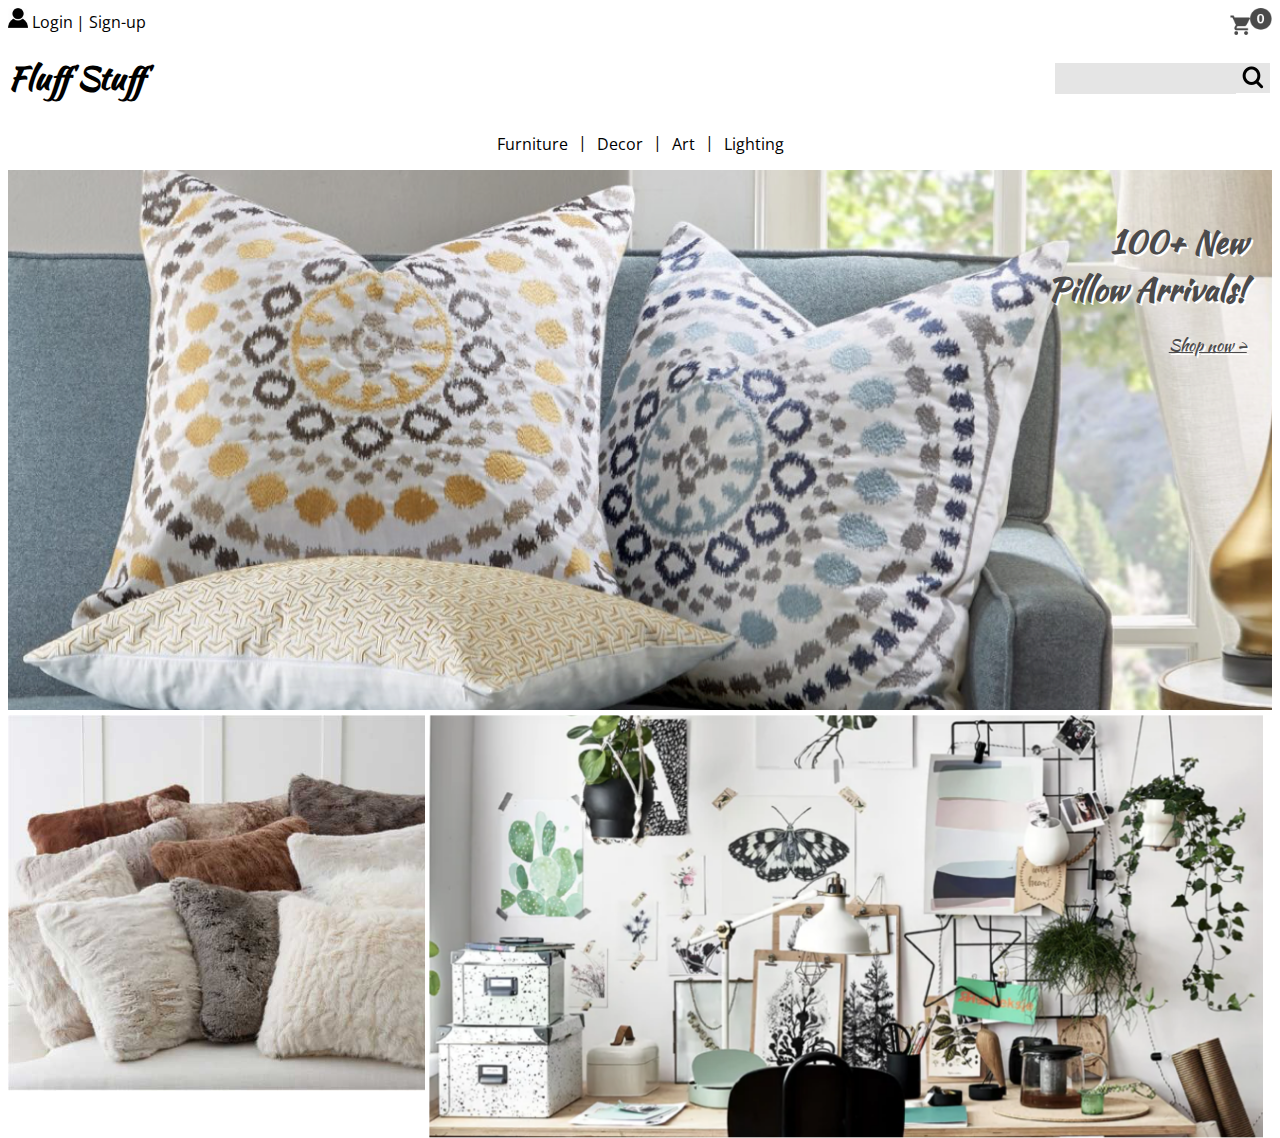
==== index.html @ 13a357bb "commit" ====
<!DOCTYPE html>
<html>
<head>
<title>Fluff Stuff</title>
<link rel="stylesheet" type="text/css" href="stylesheet.css">
</head>

<!--fonts used in prototype seem to be Sketch specific.
Selected some acceptable replacement fonts. -->
<link href='https://fonts.googleapis.com/css?family=Kaushan Script' rel='stylesheet'>
<link href="https://fonts.googleapis.com/css?family=Open+Sans" rel="stylesheet">


<body>

<!-- Fluff stuff logo, cart icon, etc at the top of the page-->
    <div class="login">
        <img src="person_icon_2.png" alt="person icon" width="20" height="20">
        <a href="#home" style="padding-right: 3px">Login</a><a>|</a>
        <a href="#home">Sign-up</a>
    </div>
    <div class="cart-icon">
      <img src="cart icon.png" alt="cart icon">
    </div>

    <div>
      <div class="title"><h1><a href="index.html">Fluff Stuff</a></h1></div>
      <div class="search-module">
        <input type="text">
        <button type="submit"><img src="search_icon.png"></button>
      </div>
    </div>


<!-- Navbar/menu at the top-->
    <div class="topnav">
      <div class="menu">
        <a href="#home">Furniture</a><p>|</p>
        <div class="dropdown">
          <a class="dropbtn">Decor</a><p>|</p>
          <div class="dropdown-content">
            <a href="#">Vases</a>
            <a href="#">Planters</a>
            <a href="product_list.html">Pillows</a>
            <a href="#">Table Sets</a>
          </div>
        </div>
        <a href="#news">Art</a><p>|</p>
        <a href="#news">Lighting</a>
      </div>
    </div>


    <div class="hero-image-home">
      <div class="hero-text-home">
        <h1>100+ New <br> Pillow Arrivals!</h1>
        <a class="shop-now" href="product_list.html">Shop now ></a>
      </div>
    </div>


<!--inspiration images under the hero image-->
    <div class="home-table">
        <img src="faux%20fur%20page%201.jpg" alt="fur" style="width: 33%">
        <img src="ikea%20page%201.png" alt="ikea" style="width: 66%">
    </div>
</body>
</html>
---- stylesheet.css ----
/*fonts used in prototype seem to be Sketch specific.
Selected some acceptable replacement fonts.*/

.login {
    display: inline-block;
}

.login a {
    text-decoration: none;
    color: black;
}

.cart-icon {
    float: right;
    display: inline-block;
}

.cart-icon img {
    width: 42px;
    height: 27px;
}

#itemCount {
  position: absolute;
  display: none;
  top: -10px;
  left: -10px;
  width: 20px;
  height: 20px;
  border-radius: 50%;
  background: red;
  color: white;
  text-align: center;
}

.cart-header {
    font-weight: bold;
}

.qty {
    display: inline-block;
    text-align: right;
}

.cart-price {
    display: inline-block;
    text-align: right;
    width: 20%;
}

.cart-item {
    width: 100%;
    margin: 0;
    padding: 0;
}

.cart-image {
    display: inline-block;
    width: 15%;
}

.cart-image img {
   width: 175px;
}

.cart-description {
    display: inline-block;
    width: 38%;
}

.cart-description p {
    padding-left: 50px;
}

.cart-qty {
    display: inline-block;
    text-align: right;
    width: 20%;
}




/* TODO: .cart-description
// and   .cart-picture
// and then use them in the html where you want more divs.
// they'll probably need a "text-align: left" to override
what was done in cart-header/cart-item.*/

h1 {
    font-family: "Kaushan Script";
}

.title{
    display: inline-block;
}

h1 a {
    text-decoration: none;
    color: black;
}

h2 {
    font-family: 'Open Sans', sans-serif;
}

h3 {
    font-family: 'Open Sans', sans-serif;
    font-size: 15px;
}

body, html {
    height: 100%;
    font-family: 'Open Sans', sans-serif;
}

/* Hero image code from W3Schools*/
.hero-image-product-list {
    background-image: url("hero_image_product_list.jpg");
        /* Set a specific height */
    height: 40%;

    /* Position and center the image to scale nicely
    on all screens from W3Schools*/
    background-position: center;
    background-repeat: no-repeat;
    background-size: cover;
    position: relative;
}

/* Position and center the image to scale nicely on
all screens from W3Schools*/
.hero-image-home {
    background-image: url("hero image page 1.svg");
    height: 60%;
    background-position: center;
    background-repeat: no-repeat;
    background-size: cover;
    position: relative;
}


.hero-text-home {
    position: absolute;
    text-align: right;
    top: 5%;
    right: 2%;
    color: #4C4B4C;
    text-shadow: 2px 2px white;

}

/* Place product list page hero text in the
middle of the image */
.hero-text-list {
    text-align: right;
    float: right;
    position: absolute;
    top: 50%;
    left: 50%;
    transform: translate(-50%, -50%);
    color: white;
    text-shadow: 2px 2px #3a3a3a;
}

.shop-now {
    color: #4C4B4C;
    font-family: "Kaushan Script";
}

.topnav {
    text-align: center
}
/* Navbar container */
.menu {
    margin: 0;
    padding: 0;
    background-color: #FFF;
    font-family: 'Open Sans', sans-serif;
    display: inline-block;
}

/* Links inside the navbar */
.menu a {
    float: left;
    font-size: 16px;
    color: black;
    text-align: center;
    padding: 10px;
    text-decoration: none;
}

.menu p {
    float: left;
    margin: 0;
    padding: 8px 0 12px 0;
}

/* Dropdown container code from W3Schools*/
.dropdown {
  float: left;
  overflow: hidden;
}

/* Dropdown button code from W3Schools*/
.dropdown .dropbtn {
  font-size: 16px;
  border: none;
  outline: none;
  color: black;
  padding: 10px;
  background-color: inherit;
  font-family: inherit; /* Important for vertical align on mobile phones */
  margin: 0; /* Important for vertical align on mobile phones */
}

/* Making the text pink and underlined when you hover*/
.topnav a:hover, .dropdown:hover .dropbtn {
  color: #F08C7D;
  text-decoration: underline;
}

/* Dropdown content (hidden by default) code from W3Schools*/
.dropdown-content {
  display: none;
  position: absolute;
  margin-top: 42px;
  background-color: #f9f9f9;
  min-width: 160px;
  box-shadow: 0px 8px 16px 0px rgba(0,0,0,0.2);
  z-index: 1;
}

/* Links inside the dropdown */
.dropdown-content a {
  float: none;
  color: black;
  padding: 12px 16px;
  display: block;
  text-align: left;
}

/* Add a grey background color to dropdown
links on hover */
.dropdown-content a:hover {
  background-color: #ddd;
}

/* Show the dropdown menu on hover */
.dropdown:hover .dropdown-content {
  display: block;
}

.search-module {
    display: inline-block;
    position: absolute;
    right: 5px;
    padding: 30px 0 10px 0;
}

.search-module input {
    background-color: #E5E5E5;
    height: 29px;
    border: none;
    vertical-align: bottom;
    margin-right: -1px;
}

.search-module button {
    background-color: #E5E5E5;
    border: none;
    margin-bottom: 0;
    padding-top: 3px;
    margin-left: -3px;
    margin-right: 5px;
}

.left-nav {
    width: 25%;
    display: inline-block;
    vertical-align: top;
}

.gallery {
    width: 70%;
    display: inline-block;
}

.gallery-row {
    width: 100%
}

.gallery-column {
    margin: 5px;
    width: 45%;
    border: none;
    display: inline-block;
}

.gallery-column img {
    width: 100%;
    height: auto;
}

/*following two accordion related style blocks from W3Schools*/
.accordion {
    background-color: #eee;
    color: #444;
    cursor: pointer;
    padding: 18px;
    width: 100%;
    text-align: left;
    border-style: solid;
    border-width: 1px;
    border-color: #3a3a3a;
    outline: none;
    transition: 0.4s;
    margin: 0;
    font-family: 'Open Sans', sans-serif;
    font-size: 15px;
}

/* Add a background color to the button
when you move the mouse over it (hover) */
.active, .accordion:hover {
    background-color: #ccc;
}

/* Style the accordion panel. Note: hidden by default */
.panel {
    padding: 0 18px;
    background-color: white;
    display: block;
    border-style: solid;
    border-width: 1px;
    border-color: #3a3a3a;
}

/*styling carat downfacing icon*/
.carat_down{
    width: 20px;
    height: 10px;
    float: right;
}

/*styling carat sidefacing icon*/
.carat_icon{
    width: 10px;
    height: 20px;
    float: right;
}

h2.pillow-styles {
    text-align: center;
    font-family: 'Open Sans', sans-serif;
}

div.desc {
    padding: 15px;
    text-align: center;
    font-family: 'Open Sans', sans-serif;
    text-decoration: none;
}

.desc a {
    text-decoration: none;
    color: black;
}

.home-table img {
    display: inline-block;
    vertical-align: top;
    padding-top: 5px;
}

.round-pillow {
    width: 25%;
    display: inline-block;
    vertical-align: top;
}

.round-pillow img {
    width: 100%;
}

.price {
    color: #F76E6E;
    font-weight: bold;
}

.product-details {
    width: 50%;
    display: inline-block;
    margin-left: 80px;
}

.centered {
    text-align: center;
}

.left-aligned {
    text-align: left;
}

.quantity {
    display: inline-block;
}

.add-to-cart {
    display: inline-block;
}

.pink-button {
    background-color: #F1C8C8;
    border-radius: 4px;
    height: 30px;
    font-family: "Open Sans";
    font-weight: bold;
    font-size: 12px;
}

.sign-in input, .checkout-as-guest input {
    width: 300px;
    height: 30px;
    margin: 5px;
    border-radius: 4px;
}

.sign-in {
    display: inline-block;
    vertical-align: top;
    text-align: left;
    margin: 40px 40px 0 0;
}

.checkout-as-guest {
    display: inline-block;
    vertical-align: top;
    text-align: left;
    margin: 40px;
}

.to-checkout {
    display: inline-block;
    float: right;
    margin-top: 50px;
}
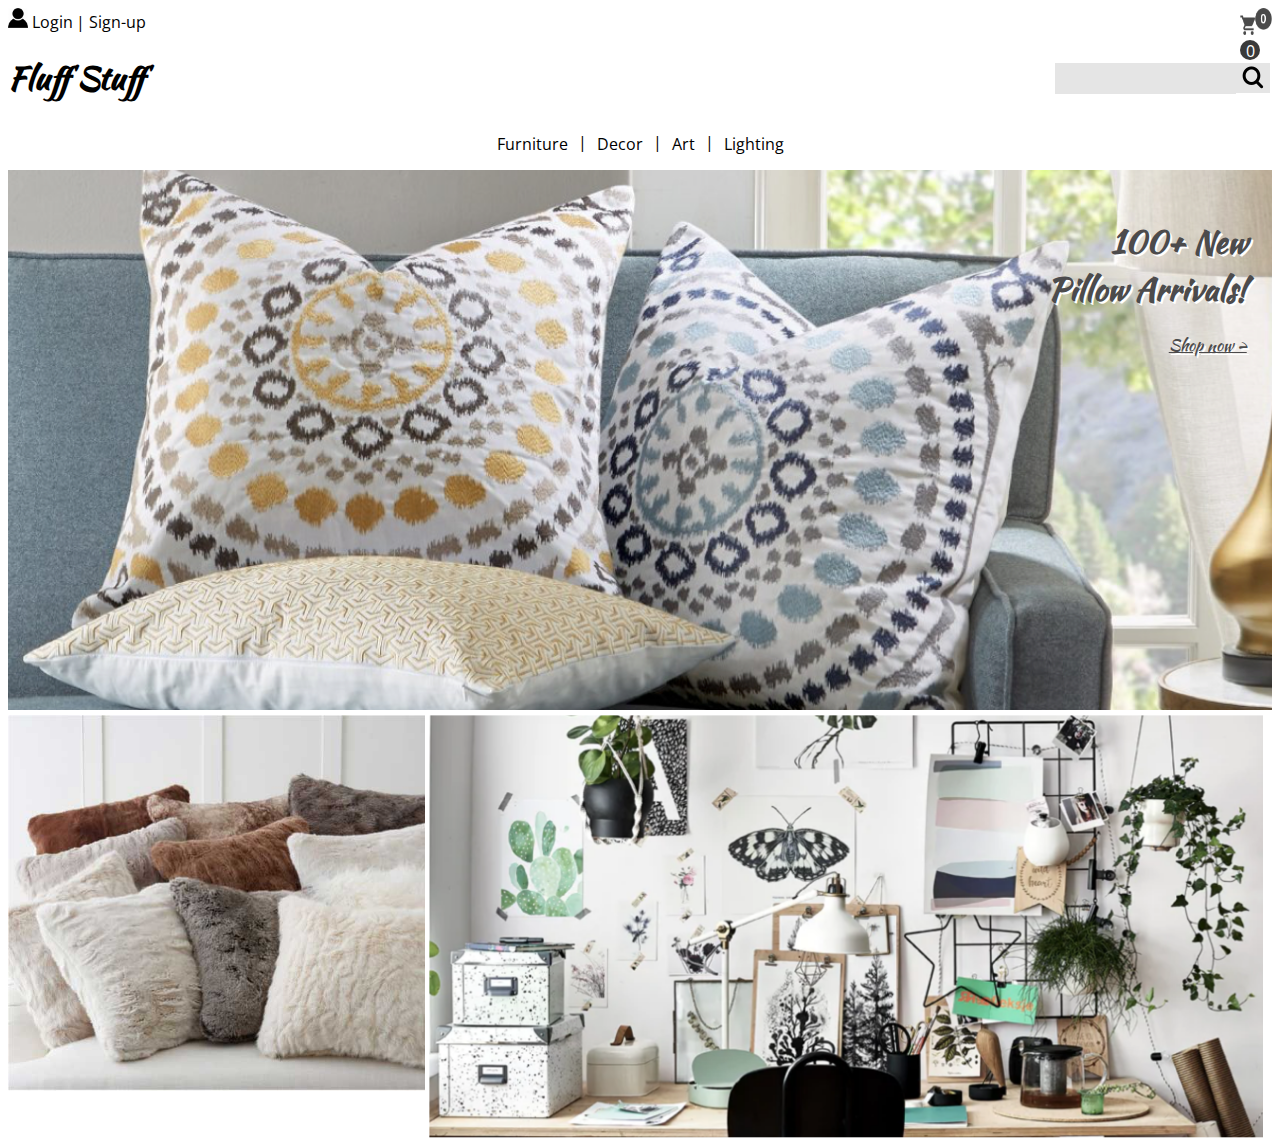
==== commit 92569e82: "commit" ====
--- a/index.html
+++ b/index.html
@@ -21,6 +21,7 @@
     </div>
     <div class="cart-icon">
       <img src="cart icon.png" alt="cart icon">
+      <div class="cart-count">0</div>
     </div>
 
     <div>
--- a/stylesheet.css
+++ b/stylesheet.css
@@ -16,8 +16,17 @@
 }
 
 .cart-icon img {
-    width: 42px;
+    width: 32px;
     height: 27px;
+}
+
+.cart-count {
+    border-radius: 50%;
+    width: 20px;
+    height: 20px;
+    color: white;
+    background-color: #3a3a3a;
+    text-align: center;
 }
 
 #itemCount {
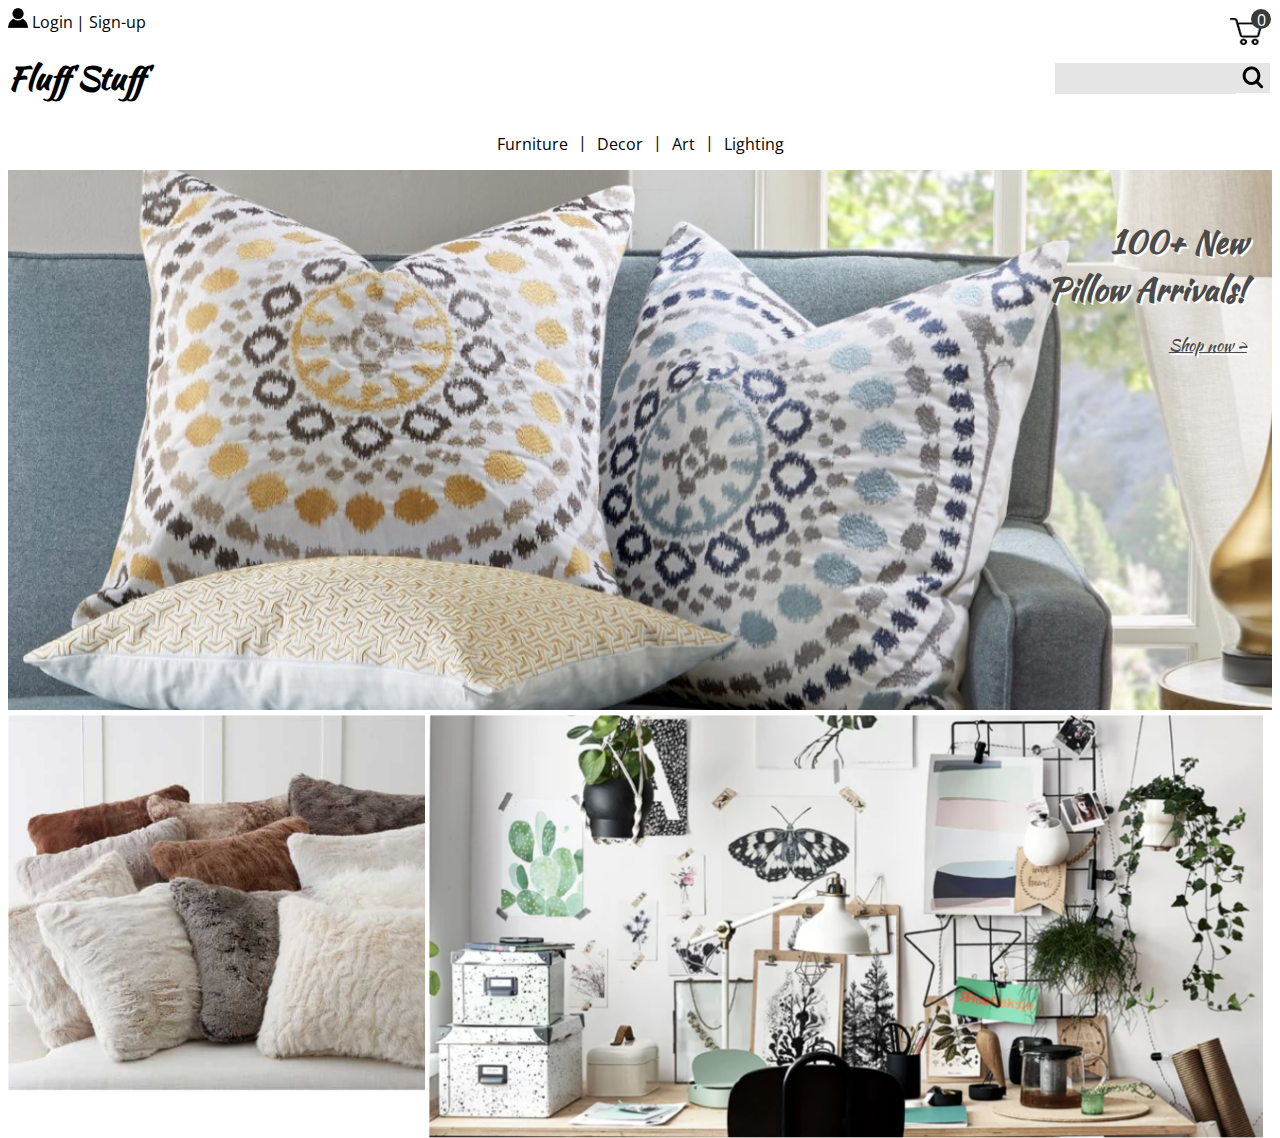
==== commit 79d0cc44: "updated carts for homepage and list page" ====
--- a/index.html
+++ b/index.html
@@ -1,8 +1,10 @@
 <!DOCTYPE html>
 <html>
 <head>
-<title>Fluff Stuff</title>
+<title>Round Pillow - Fluff Stuff</title>
 <link rel="stylesheet" type="text/css" href="stylesheet.css">
+<script src="https://ajax.googleapis.com/ajax/libs/jquery/2.1.4/jquery.min.js"></script>
+
 </head>
 
 <!--fonts used in prototype seem to be Sketch specific.
@@ -11,17 +13,17 @@
 <link href="https://fonts.googleapis.com/css?family=Open+Sans" rel="stylesheet">
 
 
-<body>
-
+<body onload="updateCartCount('cart-count'); setupAddedToCartPopup();">
 <!-- Fluff stuff logo, cart icon, etc at the top of the page-->
     <div class="login">
         <img src="person_icon_2.png" alt="person icon" width="20" height="20">
         <a href="#home" style="padding-right: 3px">Login</a><a>|</a>
         <a href="#home">Sign-up</a>
     </div>
+
     <div class="cart-icon">
-      <img src="cart icon.png" alt="cart icon">
-      <div class="cart-count">0</div>
+        <a href="cart.html"><img src="cart.png" alt="cart icon"></a>
+        <div id="cart-count" class="cart-count" >0</div>
     </div>
 
     <div>
@@ -31,6 +33,7 @@
         <button type="submit"><img src="search_icon.png"></button>
       </div>
     </div>
+
 
 
 <!-- Navbar/menu at the top-->
--- a/stylesheet.css
+++ b/stylesheet.css
@@ -13,6 +13,8 @@
 .cart-icon {
     float: right;
     display: inline-block;
+    margin-top: 10px;
+    margin-right: 10px;
 }
 
 .cart-icon img {
@@ -27,6 +29,9 @@
     color: white;
     background-color: #3a3a3a;
     text-align: center;
+    position: absolute;
+    top:9px;
+    right: 9px;
 }
 
 #itemCount {
@@ -46,11 +51,6 @@
     font-weight: bold;
 }
 
-.qty {
-    display: inline-block;
-    text-align: right;
-}
-
 .cart-price {
     display: inline-block;
     text-align: right;
@@ -84,7 +84,7 @@
 .cart-qty {
     display: inline-block;
     text-align: right;
-    width: 20%;
+    width: 15%;
 }
 
 
@@ -428,6 +428,71 @@
     font-size: 12px;
 }
 
+.to-checkout {
+    float: right;
+}
+
+/* Popup box BEGIN found here https://html-online.com/articles/simple-popup-box/*/
+.hover_bkgr{
+    background:rgba(0,0,0,.4);
+    cursor:pointer;
+    display:none;
+    height:100%;
+    position:fixed;
+    text-align:center;
+    top:0;
+    width:100%;
+    z-index:10000;
+}
+.hover_bkgr .helper{
+    display:inline-block;
+    height:100%;
+    vertical-align:middle;
+}
+.hover_bkgr > div {
+    background-color: #fff;
+    box-shadow: 10px 10px 60px #555;
+    display: inline-block;
+    height: auto;
+    max-width: 551px;
+    min-height: 100px;
+    vertical-align: middle;
+    width: 60%;
+    position: relative;
+    border-radius: 8px;
+    padding: 15px 5%;
+}
+.popupCloseButton {
+    background-color: #fff;
+    border: 3px solid #999;
+    border-radius: 50px;
+    cursor: pointer;
+    display: inline-block;
+    font-family: arial;
+    font-weight: bold;
+    position: absolute;
+    top: -20px;
+    right: -20px;
+    font-size: 25px;
+    line-height: 30px;
+    width: 30px;
+    height: 30px;
+    text-align: center;
+}
+.popupCloseButton:hover {
+    background-color: #ccc;
+}
+
+.trigger_popup {
+    cursor: pointer;
+    margin: 20px;
+    display: inline-block;
+    font-family: "Open Sans";
+    font-weight: bold;
+    font-size: 12px;
+}
+/* Popup box END */
+
 .sign-in input, .checkout-as-guest input {
     width: 300px;
     height: 30px;
@@ -450,25 +515,33 @@
 }
 
 .to-checkout {
-    display: inline-block;
     float: right;
     margin-top: 50px;
 }
 
-
-
-
-
-
-
-
-
-
-
-
-
-
-
-
-
-
+#subtotal {
+    font-family: "Open Sans";
+    font-weight: bold;
+    font-size: 16px;
+    margin-right: 152px;
+    margin-top: 20px;
+    text-align: right;
+}
+
+
+
+
+
+
+
+
+
+
+
+
+
+
+
+
+
+
